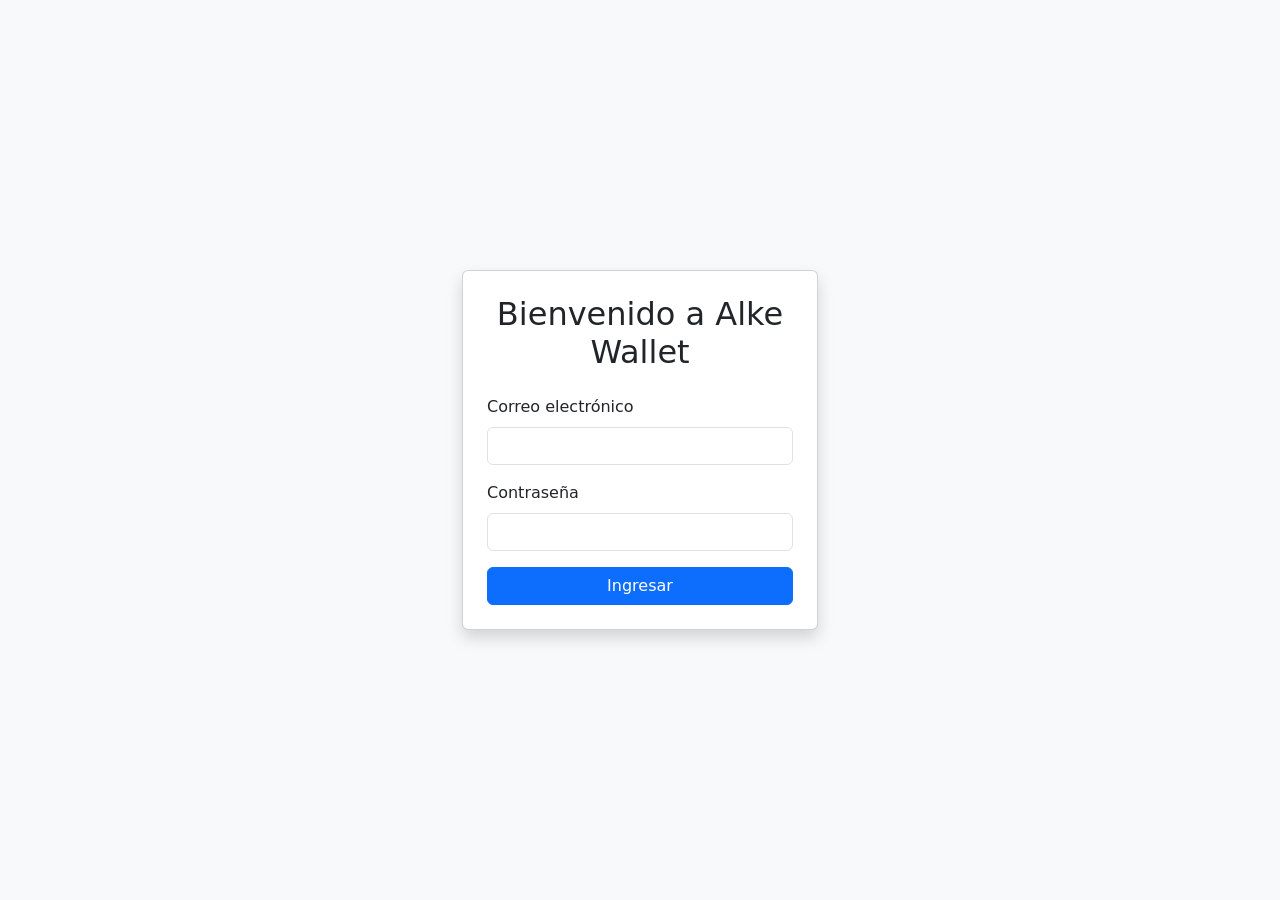
==== login.html @ f479ab4c "Agrega estructura HTML y Bootstrap para la pantalla de inicio de sesión" ====
<!DOCTYPE html>
<html lang="es">
<head>
    <meta charset="UTF-8">
    <meta name="viewport" content="width=device-width, initial-scale=1.0">
    <title>Alke Wallet - Iniciar Sesión</title>
    <!-- Conexión a Bootstrap -->
    <link href="https://cdn.jsdelivr.net/npm/bootstrap@5.3.2/dist/css/bootstrap.min.css" rel="stylesheet">
</head>
<body class="bg-light d-flex align-items-center vh-100">

    <!-- Uso de etiqueta semántica main -->
    <main class="container">
        <div class="row justify-content-center">
            <section class="col-12 col-md-6 col-lg-4">
                <div class="card shadow p-4">
                    <h2 class="text-center mb-4">Bienvenido a Alke Wallet</h2>
                    
                    <!-- Formulario de inicio de sesión con clases de Bootstrap -->
                    <form id="loginForm" action="menu.html">
                        <div class="mb-3">
                            <label for="email" class="form-label">Correo electrónico</label>
                            <input type="email" class="form-control" id="email" required>
                        </div>
                        <div class="mb-3">
                            <label for="password" class="form-label">Contraseña</label>
                            <input type="password" class="form-control" id="password" required>
                        </div>
                        <button type="submit" class="btn btn-primary w-100">Ingresar</button>
                    </form>

                </div>
            </section>
        </div>
    </main>

    <!-- Conexión a los scripts de Bootstrap -->
    <script src="https://cdn.jsdelivr.net/npm/bootstrap@5.3.2/dist/js/bootstrap.bundle.min.js"></script>
</body>
</html>
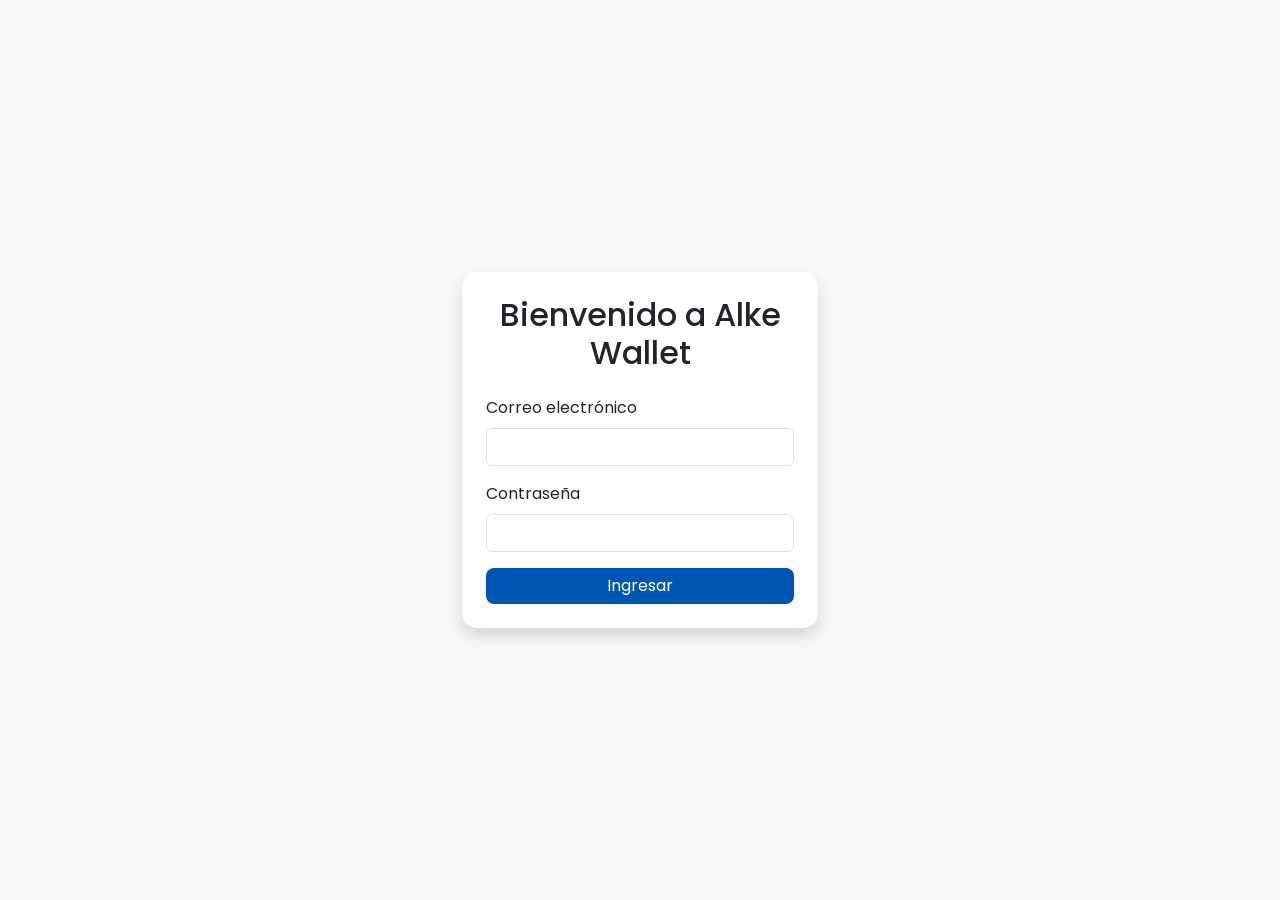
==== commit 89b84375: "Agrega estilos CSS personalizados y lógica JS/jQuery" ====
--- a/login.html
+++ b/login.html
@@ -6,6 +6,7 @@
     <title>Alke Wallet - Iniciar Sesión</title>
     <!-- Conexión a Bootstrap -->
     <link href="https://cdn.jsdelivr.net/npm/bootstrap@5.3.2/dist/css/bootstrap.min.css" rel="stylesheet">
+    <link rel="stylesheet" href="style.css">
 </head>
 <body class="bg-light d-flex align-items-center vh-100">
 
@@ -36,5 +37,6 @@
 
     <!-- Conexión a los scripts de Bootstrap -->
     <script src="https://cdn.jsdelivr.net/npm/bootstrap@5.3.2/dist/js/bootstrap.bundle.min.js"></script>
+    <script src="app.js"></script>
 </body>
 </html>
--- a/style.css
+++ b/style.css
@@ -0,0 +1,30 @@
+/* Importar tipografía moderna de Google Fonts */
+@import url('https://fonts.googleapis.com/css2?family=Poppins:wght@300;400;600&display=swap');
+
+body {
+    font-family: 'Poppins', sans-serif;
+    background-color: #f4f7f6 !important;
+}
+
+/* Estilos para las tarjetas (Cards) de la Fintech */
+.card {
+    border: none;
+    border-radius: 15px;
+    transition: transform 0.3s ease, box-shadow 0.3s ease;
+}
+
+.card:hover {
+    transform: translateY(-5px);
+    box-shadow: 0 10px 20px rgba(0,0,0,0.1) !important;
+}
+
+/* Colores personalizados para botones */
+.btn-primary {
+    background-color: #0056b3;
+    border: none;
+    border-radius: 8px;
+}
+
+.btn-primary:hover {
+    background-color: #004494;
+}
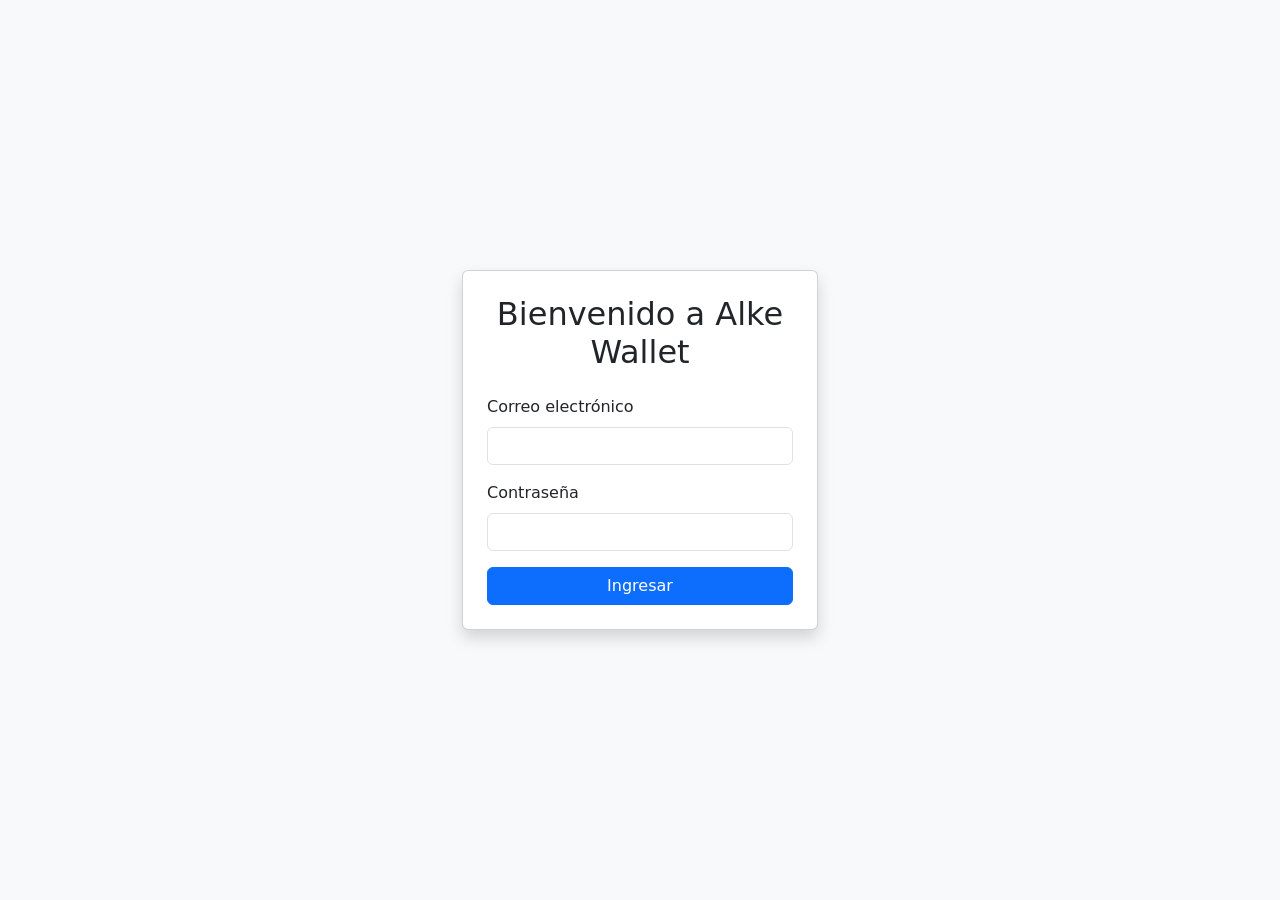
==== commit fcfda403: "Merge pull request #1 from bviice/feature/login Feature/login" ====
--- a/login.html
+++ b/login.html
@@ -6,7 +6,6 @@
     <title>Alke Wallet - Iniciar Sesión</title>
     <!-- Conexión a Bootstrap -->
     <link href="https://cdn.jsdelivr.net/npm/bootstrap@5.3.2/dist/css/bootstrap.min.css" rel="stylesheet">
-    <link rel="stylesheet" href="style.css">
 </head>
 <body class="bg-light d-flex align-items-center vh-100">
 
@@ -37,6 +36,5 @@
 
     <!-- Conexión a los scripts de Bootstrap -->
     <script src="https://cdn.jsdelivr.net/npm/bootstrap@5.3.2/dist/js/bootstrap.bundle.min.js"></script>
-    <script src="app.js"></script>
 </body>
 </html>
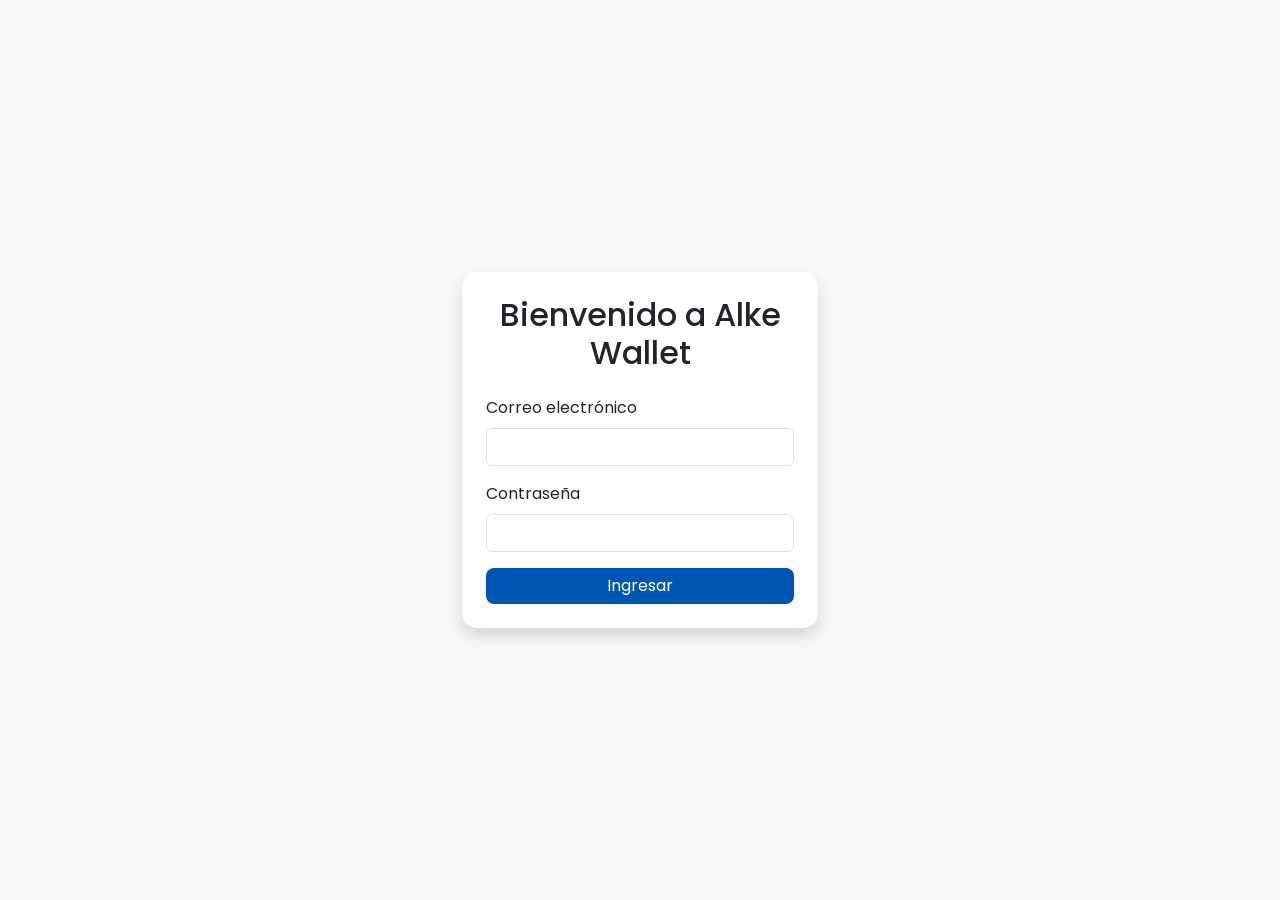
==== commit e8d917ae: "Merge branch 'main' into feature/transacciones" ====
--- a/login.html
+++ b/login.html
@@ -6,6 +6,8 @@
     <title>Alke Wallet - Iniciar Sesión</title>
     <!-- Conexión a Bootstrap -->
     <link href="https://cdn.jsdelivr.net/npm/bootstrap@5.3.2/dist/css/bootstrap.min.css" rel="stylesheet">
+    <link rel="stylesheet" href="style.css">
+
 </head>
 <body class="bg-light d-flex align-items-center vh-100">
 
@@ -36,5 +38,6 @@
 
     <!-- Conexión a los scripts de Bootstrap -->
     <script src="https://cdn.jsdelivr.net/npm/bootstrap@5.3.2/dist/js/bootstrap.bundle.min.js"></script>
+    <script src="app.js"></script>
 </body>
 </html>
--- a/style.css
+++ b/style.css
@@ -0,0 +1,30 @@
+/* Importar tipografía moderna de Google Fonts */
+@import url('https://fonts.googleapis.com/css2?family=Poppins:wght@300;400;600&display=swap');
+
+body {
+    font-family: 'Poppins', sans-serif;
+    background-color: #f4f7f6 !important;
+}
+
+/* Estilos para las tarjetas (Cards) de la Fintech */
+.card {
+    border: none;
+    border-radius: 15px;
+    transition: transform 0.3s ease, box-shadow 0.3s ease;
+}
+
+.card:hover {
+    transform: translateY(-5px);
+    box-shadow: 0 10px 20px rgba(0,0,0,0.1) !important;
+}
+
+/* Colores personalizados para botones */
+.btn-primary {
+    background-color: #0056b3;
+    border: none;
+    border-radius: 8px;
+}
+
+.btn-primary:hover {
+    background-color: #004494;
+}
